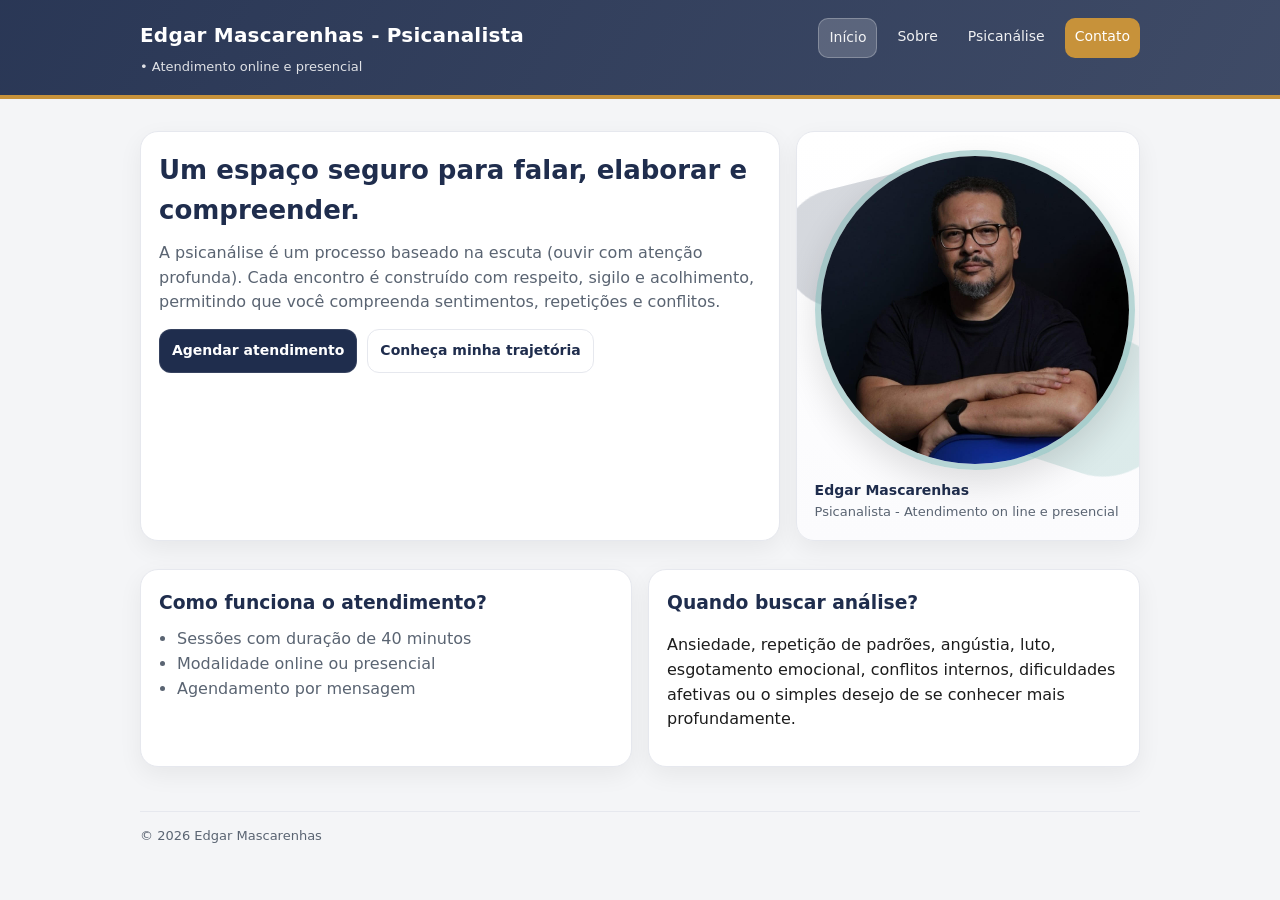
==== index.html @ e5e57f25 "feat:altera foto e adiciona informações em 'sobre'" ====
<!DOCTYPE html>
<html lang="pt-BR">
<head>
  <meta charset="UTF-8" />
  <meta name="viewport" content="width=device-width, initial-scale=1.0" />
  <title>Edgar Mascarenhas | Psicanalista</title>
  <link rel="stylesheet" href="assets/style.css" />
</head>
<body>

  <!-- TOPO -->
  <header class="header">
    <div class="container brand">
      <div>
        <h1>Edgar Mascarenhas - Psicanalista</h1>
        <p>• Atendimento online e presencial</p>
      </div>

      <nav class="nav">
  <a class="active" href="index.html">Início</a>
  <a href="sobre.html">Sobre</a>
  <a href="psicanalise.html">Psicanálise</a>
  <a href="contato.html" class="nav-cta">Contato</a>
  
</nav>
    </div>
  </header>

  <!-- HERO PREMIUM -->
  <main class="container">
    <section class="hero">
      <div class="hero-grid">

        <!-- TEXTO PRINCIPAL -->
        <div class="card">
          <h2>
            Um espaço seguro para falar, elaborar e compreender.
          </h2>

          <p>
            A psicanálise é um processo baseado na escuta (ouvir com atenção profunda).
            Cada encontro é construído com respeito, sigilo e acolhimento,
            permitindo que você compreenda sentimentos, repetições e conflitos.
          </p>

          <div class="actions">
            <a class="button primary" href="contato.html">Agendar atendimento</a>
            <a class="button secondary" href="sobre.html">Conheça minha trajetória</a>
          </div>
        </div>

        <!-- FOTO PREMIUM -->
        <aside class="card foto-card premium">

          <div class="portrait-wrap">

            <!-- Formas abstratas decorativas -->
            <span class="blob blob-navy"></span>
            <span class="blob blob-teal"></span>
            <span class="blob blob-mustard"></span>

            <!-- FOTO -->
            <img
              src="assets/images/ems.png"
              alt="Foto do Psicanalista"
              class="portrait"
            />
          </div>

          <div class="mini-caption">
            <strong>Edgar Mascarenhas</strong><br />
            Psicanalista - Atendimento on line e presencial
          </div>

        </aside>

      </div>
    </section>

    <!-- SEÇÃO COMO FUNCIONA (mais minimalista) -->
    <section class="section">
      <div class="two-col">

        <div class="card">
          <h3>Como funciona o atendimento?</h3>
          <ul class="list">
            <li>Sessões com duração de 40 minutos</li>
            <li>Modalidade online ou presencial</li>
            <li>Agendamento por mensagem</li>
          </ul>
        </div>

        <div class="card">
          <h3>Quando buscar análise?</h3>
          <p>Ansiedade, repetição de padrões, angústia, luto, esgotamento emocional, conflitos internos, dificuldades afetivas ou o simples desejo de se conhecer mais profundamente.</p>
        </div>

      </div>
    </section>

    <!-- RODAPÉ -->
    <footer class="footer">
      <div class="small">
        <span>© <span id="year"></span> Edgar Mascarenhas</span>
       <!--<span>São Paulo - SP</span>-->
      </div>
    </footer>
  </main>

  <script>
    document.getElementById("year").textContent = new Date().getFullYear();
  </script>

</body>
</html>
---- assets/style.css ----
/* =========================================================
   Identidade visual (baseada na imagem):
   - Azul marinho (principal)
   - Verde-água (destaque leve)
   - Mostarda (acento)
   - Cinzas claros (fundo)
   ========================================================= */

:root{
  --navy: #1f2d4d;      /* azul marinho */
  --teal: #7fb7b5;      /* verde-água */
  --mustard: #c7923a;   /* mostarda */
  --bg: #f4f5f7;        /* fundo claro */
  --card: #ffffff;      /* cartões */
  --text: #1c1c1c;      /* texto */
  --muted: #5a6472;     /* texto secundário */
  --line: #e6e8ee;      /* linhas/bordas */
}

/* Reset simples */
*{ box-sizing: border-box; }
html, body{ margin: 0; padding: 0; }
body{
  font-family: system-ui, -apple-system, "Segoe UI", Roboto, Arial, sans-serif;
  background: var(--bg);
  color: var(--text);
  line-height: 1.55;
}

/* Container central */
.container{
  width: min(1000px, 92%);
  margin: 0 auto;
}

/* Topo */
.header{
  background: linear-gradient(120deg, rgba(31,45,77,0.95), rgba(31,45,77,0.85));
  color: white;
  padding: 18px 0;
  border-bottom: 4px solid var(--mustard);
}

.brand{
  display: flex;
  align-items: baseline;
  justify-content: space-between;
  gap: 16px;
}

.brand h1{
  margin: 0;
  font-size: 20px;
  letter-spacing: 0.2px;
}

.brand p{
  margin: 6px 0 0 0;
  color: rgba(255,255,255,0.85);
  font-size: 13px;
}

/* Navegação */
.nav{
  display: flex;
  gap: 10px;
  flex-wrap: wrap;
  justify-content: flex-end;
}

.nav a{
  color: rgba(255,255,255,0.92);
  text-decoration: none;
  font-size: 14px;
  padding: 8px 10px;
  border-radius: 10px;
  transition: 0.2s ease;
}

.nav a:hover{
  background: rgba(255,255,255,0.10);
}

.nav a.active{
  background: rgba(255,255,255,0.18);
  border: 1px solid rgba(255,255,255,0.25);
}

/* Hero */
.hero{
  padding: 32px 0 18px 0;
}

.hero-grid{
  display: grid;
  grid-template-columns: 1.3fr 0.7fr;
  gap: 16px;
  align-items: stretch;
}

.card{
  background: var(--card);
  border: 1px solid var(--line);
  border-radius: 18px;
  padding: 18px;
  box-shadow: 0 8px 24px rgba(0,0,0,0.06);
}

.hero h2{
  margin: 0 0 10px 0;
  font-size: 26px;
  color: var(--navy);
}

.hero p{
  margin: 0 0 12px 0;
  color: var(--muted);
}

.badges{
  display: flex;
  flex-wrap: wrap;
  gap: 10px;
  margin-top: 10px;
}

.badge{
  display: inline-flex;
  align-items: center;
  gap: 8px;
  padding: 10px 12px;
  border-radius: 999px;
  border: 1px solid var(--line);
  background: linear-gradient(180deg, #fff, #fafafa);
  font-size: 13px;
  color: var(--navy);
}

.dot{
  width: 10px;
  height: 10px;
  border-radius: 50%;
  background: var(--teal);
}
.dot.mustard{ background: var(--mustard); }

/* Botões/links chamativos */
.actions{
  display: flex;
  flex-wrap: wrap;
  gap: 10px;
  margin-top: 14px;
}

.button{
  display: inline-block;
  padding: 10px 12px;
  border-radius: 12px;
  text-decoration: none;
  font-weight: 600;
  font-size: 14px;
}

.button.primary{
  background: var(--navy);
  color: white;
  border: 1px solid rgba(255,255,255,0.10);
}

.button.primary:hover{ filter: brightness(1.05); }

.button.secondary{
  background: white;
  color: var(--navy);
  border: 1px solid var(--line);
}

.button.secondary:hover{ background: #fbfbfb; }

/* Seções */
.section{
  padding: 10px 0 26px 0;
}

.section h3{
  margin: 0 0 10px 0;
  color: var(--navy);
}

.two-col{
  display: grid;
  grid-template-columns: 1fr 1fr;
  gap: 16px;
}

.list{
  margin: 0;
  padding-left: 18px;
  color: var(--muted);
}

.note{
  border-left: 4px solid var(--teal);
  padding: 10px 12px;
  background: #f7fbfb;
  color: var(--muted);
  border-radius: 12px;
}

/* Contato */
.contact-grid{
  display: grid;
  grid-template-columns: 1fr 1fr;
  gap: 16px;
}
/* Card ocupando largura total */
.full-width{
  grid-column: span 2;
}

.contact-item{
  display: flex;
  flex-direction: column;
  gap: 6px;
}

.contact-item a{
  color: var(--navy);
  font-weight: 700;
  text-decoration: none;
  word-break: break-word;
}

.contact-item a:hover{ text-decoration: underline; }

/* Rodapé */
.footer{
  padding: 18px 0 30px 0;
  color: var(--muted);
  font-size: 13px;
}

.footer .small{
  display: flex;
  justify-content: space-between;
  flex-wrap: wrap;
  gap: 10px;
  border-top: 1px solid var(--line);
  padding-top: 14px;
}

/* Responsivo */
@media (max-width: 820px){
  .hero-grid{ grid-template-columns: 1fr; }
  .two-col{ grid-template-columns: 1fr; }
  .contact-grid{ grid-template-columns: 1fr; }
  .brand{ flex-direction: column; align-items: flex-start; }
  .nav{ justify-content: flex-start; }
  .full-width{
  grid-column: span 1;
}

.address-grid{
  grid-template-columns: 1fr;
}

.address-block:first-child{
  border-right: none;
  padding-right: 0;
}
}

/* =========================
   FOTO PREMIUM / MINIMALISTA
   ========================= */

.foto-card.premium{
  position: relative;
  overflow: hidden;
  background: linear-gradient(180deg, #ffffff, #fbfbfd);
  border: 1px solid var(--line);
}

.portrait-wrap{
  position: relative;
  width: 100%;
  min-height: 260px;
  display: grid;
  place-items: center;
}

/* Foto circular */
.portrait{
  width: 320px;
  height: 320px;
  border-radius: 50%;
  border: 6px solid rgba(127,183,181,0.55); /* teal suave */
  box-shadow: 0 14px 34px rgba(0,0,0,0.12);
  object-fit: cover;
  position: relative;
  z-index: 2;
}

/* “Blobs” (formas abstratas decorativas) */
.blob{
  position: absolute;
  border-radius: 999px;
  filter: blur(0px);
  opacity: 0.9;
  z-index: 1;
}

/* Azul marinho */
.blob-navy{
  width: 230px;
  height: 120px;
  background: rgba(31,45,77,0.20);
  top: 25px;
  left: -35px;
  transform: rotate(-14deg);
}

/* Verde-água */
.blob-teal{
  width: 260px;
  height: 140px;
  background: rgba(127,183,181,0.28);
  bottom: 12px;
  right: -55px;
  transform: rotate(18deg);
}

/* Mostarda (detalhe atrás da foto) */
.blob-mustard{
  width: 190px;
  height: 190px;
  background: rgba(199,146,58,0.35);
  top: 55px;
  right: 10px;
  border-radius: 60% 40% 55% 45% / 45% 55% 40% 60%;
}

/* Legenda minimalista */
.mini-caption{
  margin-top: 10px;
  color: var(--muted);
  font-size: 13px;
}

.mini-caption strong{
  color: var(--navy);
  font-size: 14px;
}

/* BOTÃO CONTATO NO MENU */

.nav-cta{
  background: var(--mustard);
  color: white !important;
  padding: 8px 16px;
  border-radius: 25px;
  font-weight: 500;
  transition: all 0.3s ease;
}

.nav-cta:hover{
  background: #b37e2d;
  transform: translateY(-2px);
  box-shadow: 0 8px 20px rgba(199,146,58,0.35);
}

/* Bloco de endereços lado a lado */
.address-grid{
  display: grid;
  grid-template-columns: 1fr 1fr;
  gap: 20px;
  margin-top: 12px;
}

.address-block{
  display: flex;
  flex-direction: column;
  gap: 6px;
}

.address-title{
  font-size: 13px;
  color: var(--muted);
  font-weight: 500;
}

/* Linha vertical */
.address-block:first-child{
  padding-right: 20px;
  border-right: 1px solid var(--line);
}

/* Nota abaixo */
.address-note{
  font-size: 13px;
  color: var(--muted);
  margin-top: 12px;
}
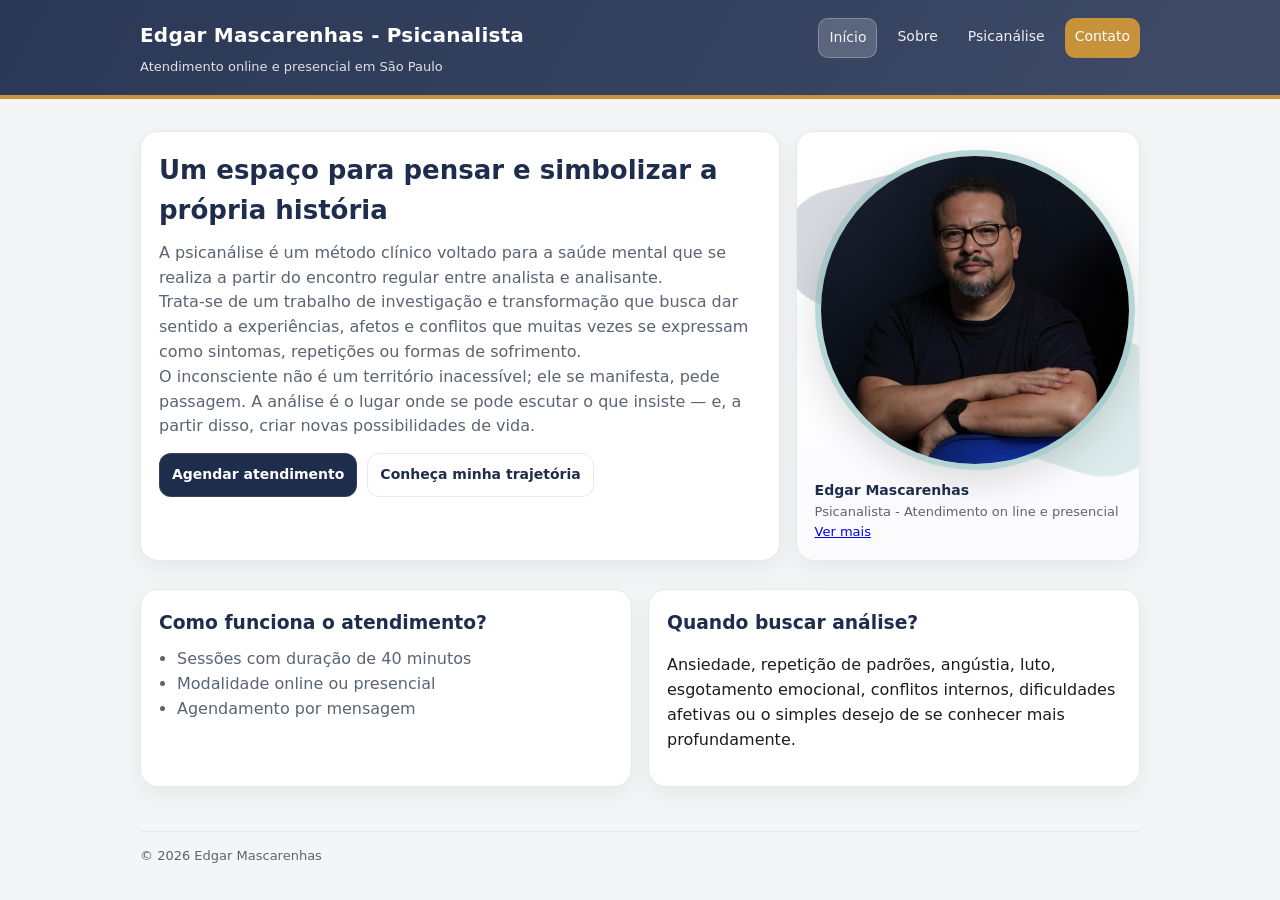
==== commit 74342c35: "feat: adiciona foto e inclui info na pagina 'sobre'" ====
--- a/index.html
+++ b/index.html
@@ -5,6 +5,7 @@
   <meta name="viewport" content="width=device-width, initial-scale=1.0" />
   <title>Edgar Mascarenhas | Psicanalista</title>
   <link rel="stylesheet" href="assets/style.css" />
+  <meta name="color-scheme" content="light">
 </head>
 <body>
 
@@ -13,7 +14,7 @@
     <div class="container brand">
       <div>
         <h1>Edgar Mascarenhas - Psicanalista</h1>
-        <p>• Atendimento online e presencial</p>
+        <p>Atendimento online e presencial em São Paulo</p>
       </div>
 
       <nav class="nav">
@@ -34,13 +35,13 @@
         <!-- TEXTO PRINCIPAL -->
         <div class="card">
           <h2>
-            Um espaço seguro para falar, elaborar e compreender.
+            Um espaço para pensar e simbolizar a própria história
           </h2>
 
           <p>
-            A psicanálise é um processo baseado na escuta (ouvir com atenção profunda).
-            Cada encontro é construído com respeito, sigilo e acolhimento,
-            permitindo que você compreenda sentimentos, repetições e conflitos.
+            A psicanálise é um método clínico voltado para a saúde mental que se realiza a partir do encontro regular entre analista e analisante.<br>
+            Trata-se de um trabalho de investigação e transformação que busca dar sentido a experiências, afetos e conflitos que muitas vezes se expressam como sintomas, repetições ou formas de sofrimento.<br>
+            O inconsciente não é um território inacessível; ele se manifesta, pede passagem. A análise é o lugar onde se pode escutar o que insiste — e, a partir disso, criar novas possibilidades de vida.
           </p>
 
           <div class="actions">
@@ -69,7 +70,8 @@
 
           <div class="mini-caption">
             <strong>Edgar Mascarenhas</strong><br />
-            Psicanalista - Atendimento on line e presencial
+            Psicanalista - Atendimento on line e presencial <br>
+             <a href="sobre.html">Ver mais</a>
           </div>
 
         </aside>
--- a/assets/style.css
+++ b/assets/style.css
@@ -400,4 +400,50 @@
   font-size: 13px;
   color: var(--muted);
   margin-top: 12px;
+}
+
+html {
+  color-scheme: light;
+}
+/* =========================
+   FOTO NA PÁGINA SOBRE
+   ========================= */
+
+.sobre-grid{
+  display: grid;
+  grid-template-columns: 220px 1fr;
+  gap: 20px;
+  align-items: center;
+}
+
+.sobre-foto{
+  display: flex;
+  justify-content: center;
+}
+
+.sobre-foto img{
+  width: 220px;
+  height: 220px;
+  border-radius: 50%;
+  object-fit: cover;
+  border: 6px solid  rgba(127,183,181,0.55);
+  box-shadow: 0 14px 34px rgba(0,0,0,0.12);
+}
+
+/* celular */
+@media (max-width: 820px){
+
+  .sobre-grid{
+    grid-template-columns: 1fr;
+  }
+
+  .sobre-foto{
+    order: 2;
+    margin-top: 10px;
+  }
+
+  .sobre-texto{
+    order: 1;
+  }
+
 }
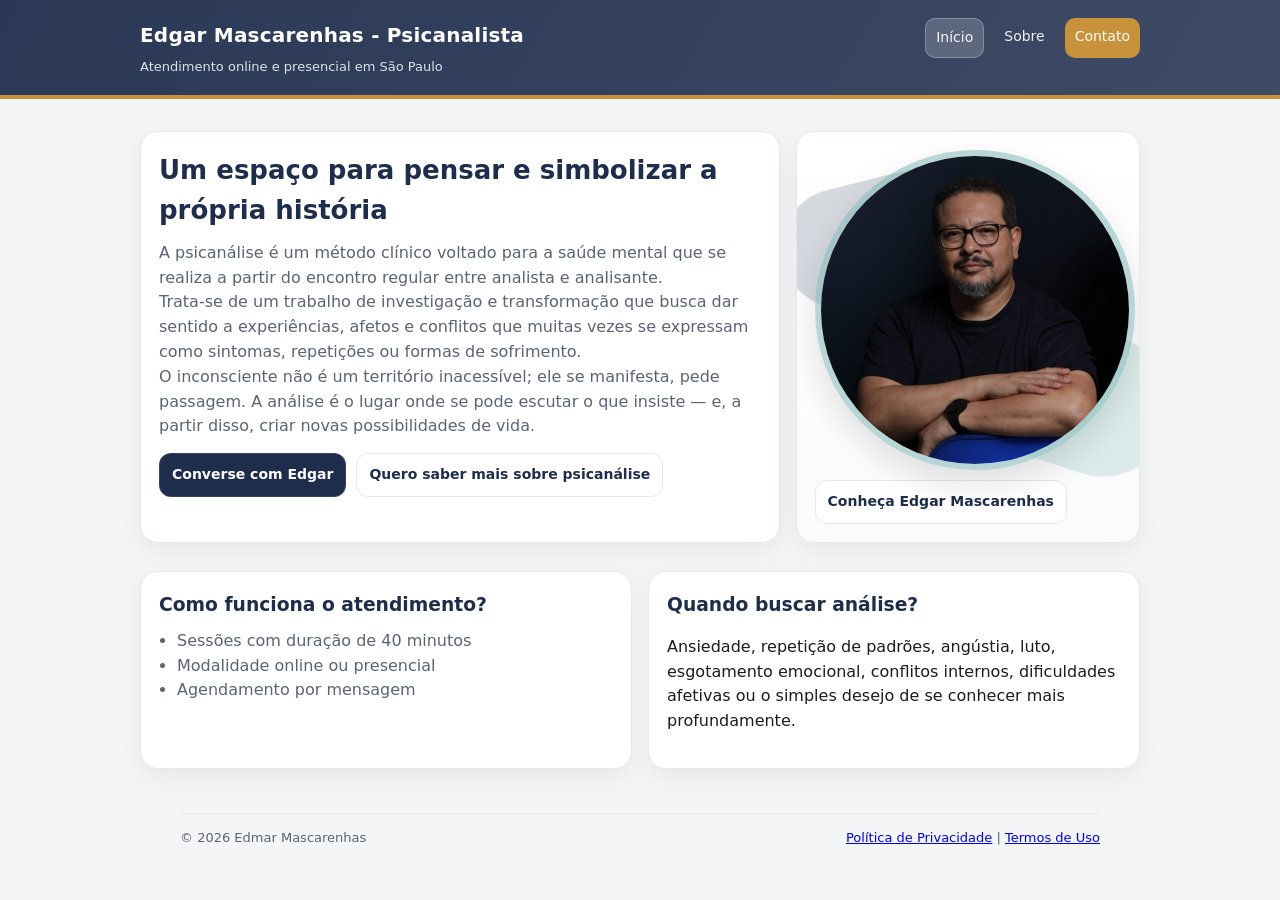
==== commit 5502cf4d: "fix: corrige telas de privacidade e termos" ====
--- a/index.html
+++ b/index.html
@@ -20,7 +20,6 @@
       <nav class="nav">
   <a class="active" href="index.html">Início</a>
   <a href="sobre.html">Sobre</a>
-  <a href="psicanalise.html">Psicanálise</a>
   <a href="contato.html" class="nav-cta">Contato</a>
   
 </nav>
@@ -45,8 +44,8 @@
           </p>
 
           <div class="actions">
-            <a class="button primary" href="contato.html">Agendar atendimento</a>
-            <a class="button secondary" href="sobre.html">Conheça minha trajetória</a>
+            <a class="button primary" href="contato.html">Converse com Edgar</a>
+            <a class="button secondary" href="psicanalise.html">Quero saber mais sobre psicanálise</a>
           </div>
         </div>
 
@@ -69,9 +68,9 @@
           </div>
 
           <div class="mini-caption">
-            <strong>Edgar Mascarenhas</strong><br />
-            Psicanalista - Atendimento on line e presencial <br>
-             <a href="sobre.html">Ver mais</a>
+             <!-- FOTO  <strong>Edgar Mascarenhas</strong><br />-->
+            <a class="button secondary" href="sobre.html">Conheça Edgar Mascarenhas</a>
+          
           </div>
 
         </aside>
@@ -102,10 +101,19 @@
 
     <!-- RODAPÉ -->
     <footer class="footer">
-      <div class="small">
-        <span>© <span id="year"></span> Edgar Mascarenhas</span>
-       <!--<span>São Paulo - SP</span>-->
-      </div>
+       <div class="container small">
+
+    <div>
+      © 2026 Edmar Mascarenhas
+    </div>
+
+    <div>
+      <a href="privacidade.html">Política de Privacidade</a>
+      |
+      <a href="termos.html">Termos de Uso</a>
+    </div>
+
+  </div>
     </footer>
   </main>
 
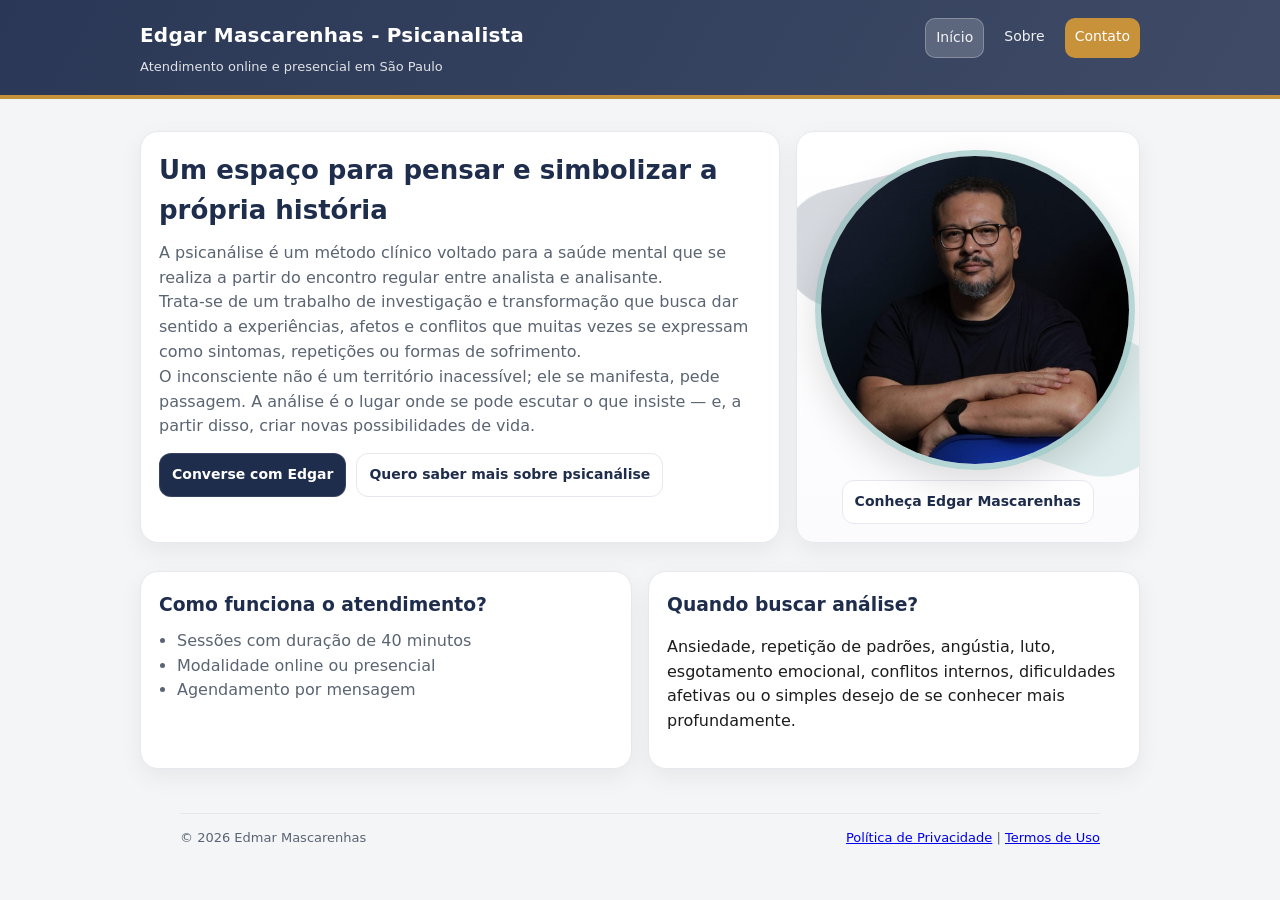
==== commit eb96498f: "fix: corrige posição do botão 'conheça'" ====
--- a/index.html
+++ b/index.html
@@ -6,6 +6,7 @@
   <title>Edgar Mascarenhas | Psicanalista</title>
   <link rel="stylesheet" href="assets/style.css" />
   <meta name="color-scheme" content="light">
+  <link rel="icon" href="assets/icons/favicon.ico">
 </head>
 <body>
 
--- a/assets/style.css
+++ b/assets/style.css
@@ -165,6 +165,7 @@
   background: var(--navy);
   color: white;
   border: 1px solid rgba(255,255,255,0.10);
+  text-align: center;
 }
 
 .button.primary:hover{ filter: brightness(1.05); }
@@ -345,6 +346,7 @@
   margin-top: 10px;
   color: var(--muted);
   font-size: 13px;
+  text-align: center;
 }
 
 .mini-caption strong{
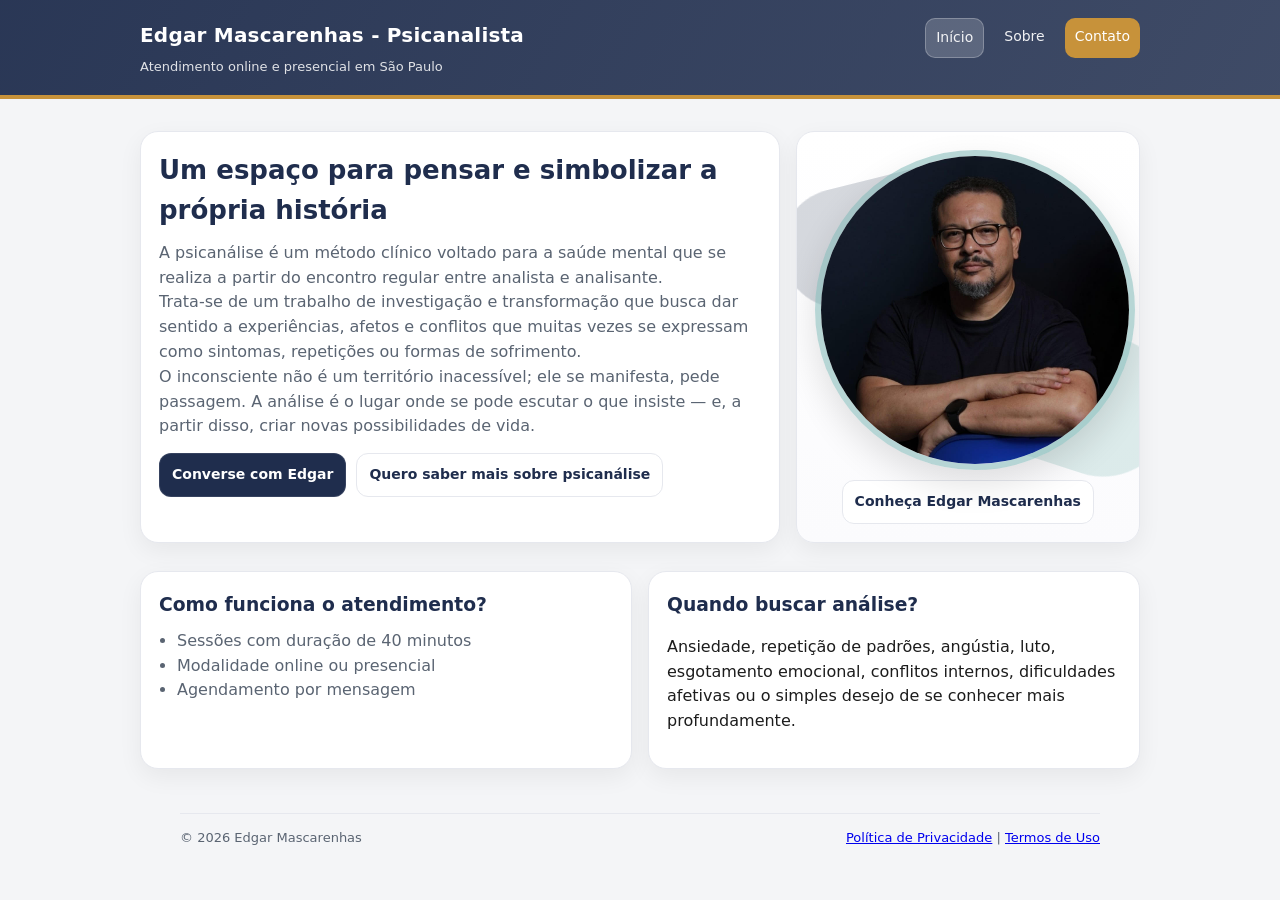
==== commit bb64379a: "fix: corrige rodapé" ====
--- a/index.html
+++ b/index.html
@@ -105,7 +105,7 @@
        <div class="container small">
 
     <div>
-      © 2026 Edmar Mascarenhas
+      © 2026 Edgar Mascarenhas
     </div>
 
     <div>
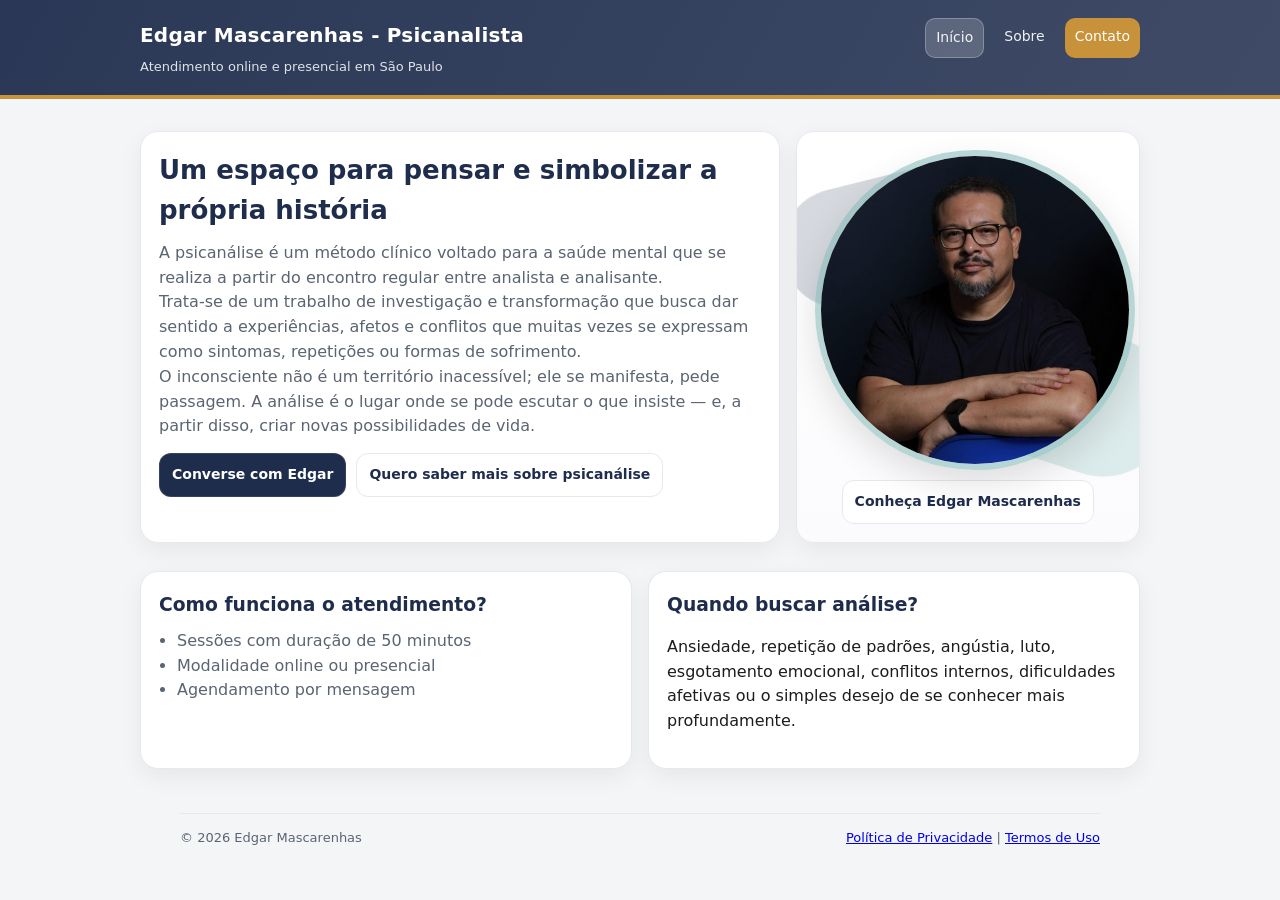
==== commit f17394c9: "fix: corrige url instagram" ====
--- a/index.html
+++ b/index.html
@@ -86,7 +86,7 @@
         <div class="card">
           <h3>Como funciona o atendimento?</h3>
           <ul class="list">
-            <li>Sessões com duração de 40 minutos</li>
+            <li>Sessões com duração de 50 minutos</li>
             <li>Modalidade online ou presencial</li>
             <li>Agendamento por mensagem</li>
           </ul>
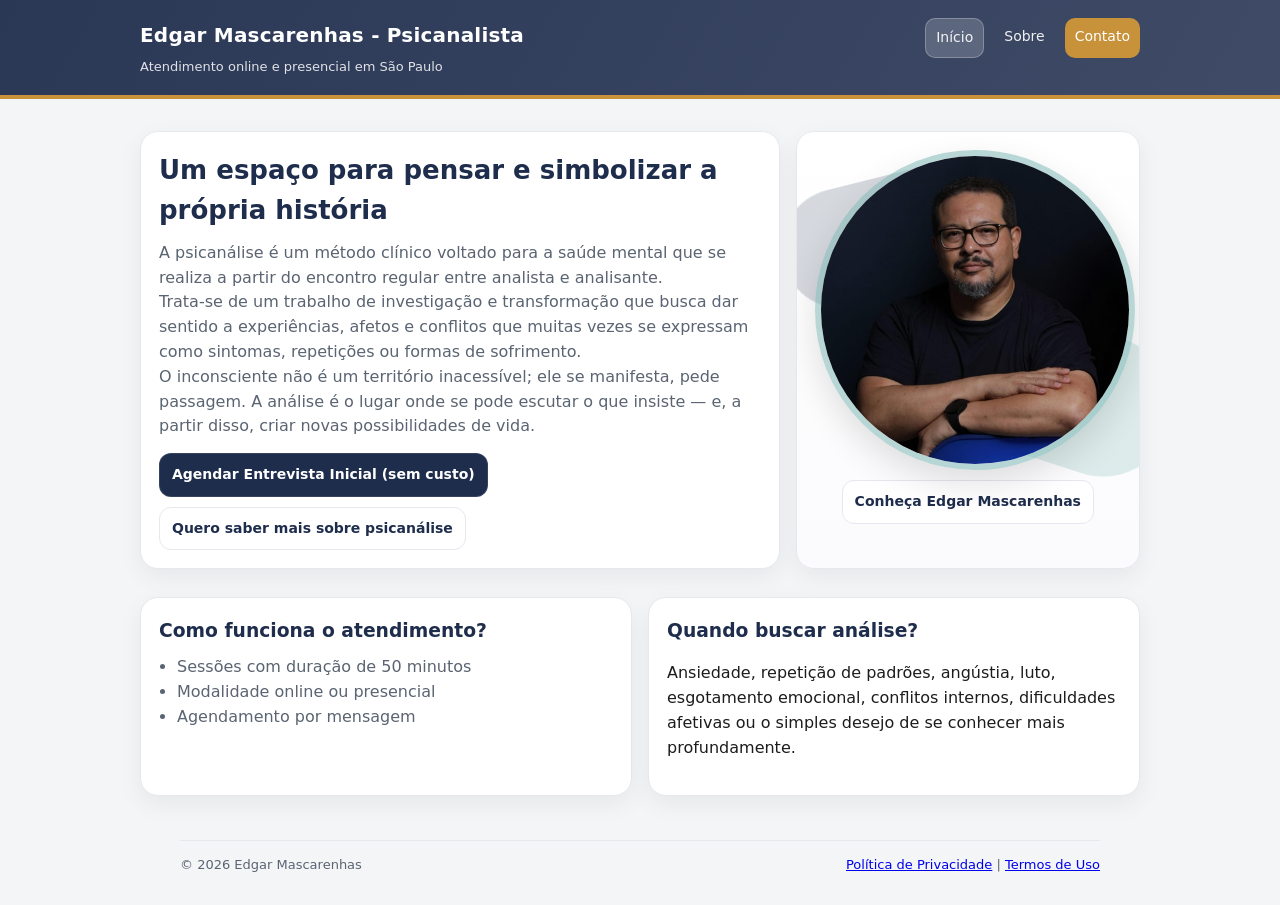
==== commit d024f565: "fix: altera texto do botão 'agendar entrevista'" ====
--- a/index.html
+++ b/index.html
@@ -45,7 +45,7 @@
           </p>
 
           <div class="actions">
-            <a class="button primary" href="contato.html">Converse com Edgar</a>
+            <a class="button primary" href="contato.html">Agendar Entrevista Inicial (sem custo)</a>
             <a class="button secondary" href="psicanalise.html">Quero saber mais sobre psicanálise</a>
           </div>
         </div>
